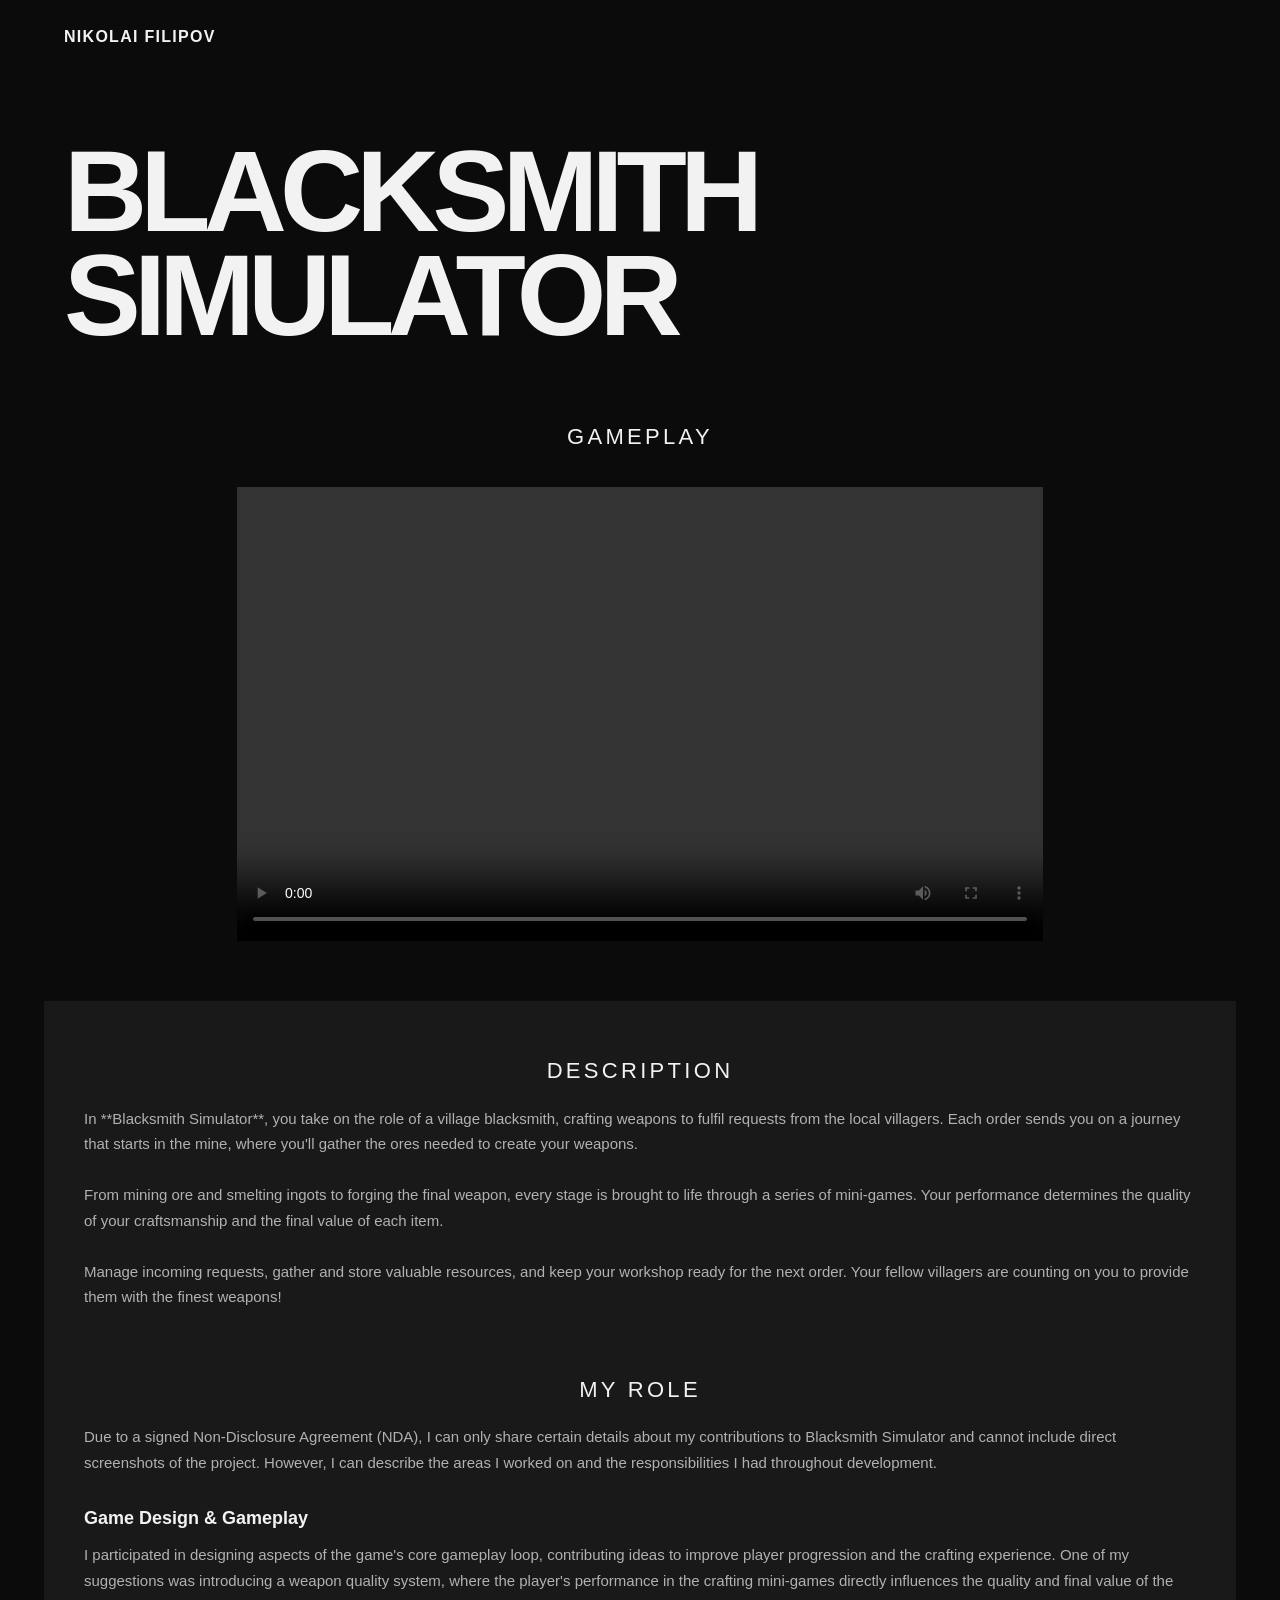
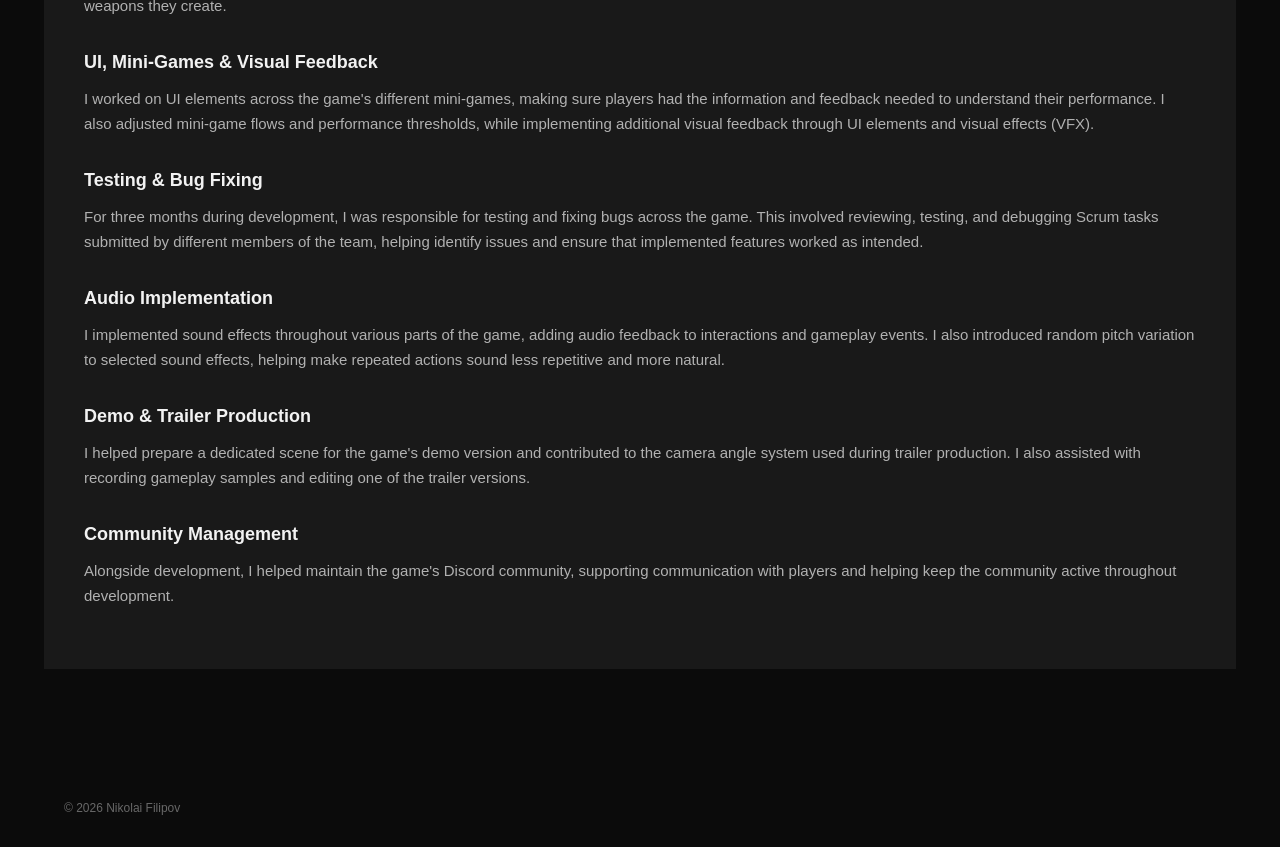
==== blacksmith-sim.html @ 90d4ec83 "1.0 First iteration.  Index VFX Project Kiosk Tower Bang Blacksmith Simulator" ====
<!DOCTYPE html>
<html lang="en">

<head>
    <meta charset="UTF-8">
    <meta name="viewport" content="width=device-width, initial-scale=1.0">

    <title>Nikolai Filipov | Tower Bang</title>

    <link rel="stylesheet" href="style.css">
    <link rel="stylesheet" href="project-style.css">
</head>

<body>

    <!-- NAVBAR -->
    <header class="navbar">
        <a href="index.html" class="logo">NIKOLAI FILIPOV</a>
    </header>




    <main class="project-page">

        <!-- PROJECT TITLE -->
        <section class="project-heading">
            <h1>Blacksmith Simulator</h1>
        </section>

        <!-- SECTION SUBTITLE -->
        <section class="project-subheading">
            <h2>Gameplay</h2>
        </section>

        <!-- GAMEPLAY PLAYER -->
        <section class="project-featured">
            <div class="project-player">
                <video id="projectVideo" controls playsinline preload="metadata">
                    <source src="Assets/blacksmith/gameplay.mp4" type="video/mp4">
                    Your browser does not support video playback.
                </video>
            </div>
        </section>


        <!-- PROJECT INFORMATION PANEL -->
        <section class="project-description">

            <div class="project-description-content">

                <!-- DESCRIPTION -->
                <section class="project-info-section">

                    <h2>Description</h2>

                    <p>
                        In **Blacksmith Simulator**, you take on the role of a village blacksmith, crafting weapons to fulfil requests from the local villagers. Each order sends you on a journey that starts in the mine, where you'll gather the ores needed to create your weapons.
                        <br />
                        <br />
                        From mining ore and smelting ingots to forging the final weapon, every stage is brought to life through a series of mini-games. Your performance determines the quality of your craftsmanship and the final value of each item.
                        <br />
                        <br />
                        Manage incoming requests, gather and store valuable resources, and keep your workshop ready for the next order. Your fellow villagers are counting on you to provide them with the finest weapons!
                        <br />
                    </p>

                </section>



                <!-- MY ROLE -->
                <section class="project-info-section">

                    <h2>My Role</h2>

                    <p>
                        Due to a signed Non-Disclosure Agreement (NDA), I can only share
                        certain details about my contributions to Blacksmith Simulator
                        and cannot include direct screenshots of the project. However,
                        I can describe the areas I worked on and the responsibilities
                        I had throughout development.
                    </p>

                    <h3 class="project-role-subheading">
                        Game Design & Gameplay
                    </h3>

                    <p>
                        I participated in designing aspects of the game's core gameplay
                        loop, contributing ideas to improve player progression and the
                        crafting experience. One of my suggestions was introducing a
                        weapon quality system, where the player's performance in the
                        crafting mini-games directly influences the quality and final
                        value of the weapons they create.
                    </p>

                    <h3 class="project-role-subheading">
                        UI, Mini-Games & Visual Feedback
                    </h3>

                    <p>
                        I worked on UI elements across the game's different mini-games,
                        making sure players had the information and feedback needed to
                        understand their performance. I also adjusted mini-game flows
                        and performance thresholds, while implementing additional
                        visual feedback through UI elements and visual effects (VFX).
                    </p>

                    <h3 class="project-role-subheading">
                        Testing & Bug Fixing
                    </h3>

                    <p>
                        For three months during development, I was responsible for
                        testing and fixing bugs across the game. This involved reviewing,
                        testing, and debugging Scrum tasks submitted by different
                        members of the team, helping identify issues and ensure that
                        implemented features worked as intended.
                    </p>

                    <h3 class="project-role-subheading">
                        Audio Implementation
                    </h3>

                    <p>
                        I implemented sound effects throughout various parts of the
                        game, adding audio feedback to interactions and gameplay events.
                        I also introduced random pitch variation to selected sound
                        effects, helping make repeated actions sound less repetitive
                        and more natural.
                    </p>

                    <h3 class="project-role-subheading">
                        Demo & Trailer Production
                    </h3>

                    <p>
                        I helped prepare a dedicated scene for the game's demo version
                        and contributed to the camera angle system used during trailer
                        production. I also assisted with recording gameplay samples
                        and editing one of the trailer versions.
                    </p>

                    <h3 class="project-role-subheading">
                        Community Management
                    </h3>

                    <p>
                        Alongside development, I helped maintain the game's Discord
                        community, supporting communication with players and helping
                        keep the community active throughout development.
                    </p>

                </section>


            </div>

        </section>


    </main>




    <!-- FOOTER -->
    <footer>
        <p>© 2026 Nikolai Filipov</p>
    </footer>

</body>
</html>
---- style.css ----
* {
    margin: 0;
    padding: 0;
    box-sizing: border-box;
}

html {
    scroll-behavior: smooth;
}

body {
    background: #0b0b0b;
    color: #f2f2f2;
    font-family: Arial, Helvetica, sans-serif;
    line-height: 1.5;
}

a {
    color: inherit;
    text-decoration: none;
}


/* -------------------------
   NAVIGATION
------------------------- */

.navbar {
    position: fixed;

    top: 0;
    left: 0;

    width: 100%;

    display: flex;
    justify-content: space-between;
    align-items: center;

    padding: 25px 5%;

    z-index: 100;
}

.logo {
    font-weight: 700;
    letter-spacing: 0.08em;
}

nav {
    display: flex;
    gap: 30px;
}

nav a {
    font-size: 14px;
    opacity: 0.7;

    transition: opacity 0.2s ease;
}

nav a:hover {
    opacity: 1;
}


/* -------------------------
   HERO
------------------------- */

.hero {
    min-height: 100vh;

    display: flex;
    align-items: center;

        padding: 150px 5%;
}

.hero-content {
    width: 100%;
    max-width: none;

    border-bottom: 1px solid #292929;

    padding-bottom: 100px;
}

.hero-main {
    display: flex;
    align-items: center;
    justify-content: space-between;

    gap: 80px;
}

.hero-text {
    flex: 1;
}

.hero-photo {
    width: 500px;
    height: 550px;

    flex-shrink: 0;

    overflow: hidden;
}

.hero-photo img {
    width: 100%;
    height: 100%;

    object-fit: cover;
}

.eyebrow {
    font-size: 12px;
    letter-spacing: 0.15em;
    opacity: 0.5;

    margin-bottom: 25px;
}

h1 {
    font-size: clamp(50px, 8vw, 120px);

    line-height: 0.95;

    letter-spacing: -0.04em;

    margin-bottom: 40px;
}

h1 span,
.about h2 span {
    opacity: 0.45;
}

.hero-description {
    max-width: 500px;

    font-size: 18px;

    opacity: 0.65;

    margin-bottom: 40px;
}

.button {
    display: inline-block;

    padding: 15px 25px;

    border: 1px solid #555;

    transition:
        background 0.2s ease,
        color 0.2s ease;
}

.button:hover {
    background: #fff;
    color: #000;
}


/* -------------------------
   WORK
------------------------- */

.work {
    padding: 150px 5%;
}

.section-heading {
    margin-bottom: 70px;
}

h2 {
    font-size: clamp(50px, 8vw, 110px);

    line-height: 0.9;

    letter-spacing: -0.04em;
}

.project-grid {
    display: grid;

    grid-template-columns: repeat(2, 1fr);

    gap: 60px 30px;
}

.project-card {
    display: block;
}

.project-image {
    aspect-ratio: 16 / 10;
    background: #191919;
    overflow: hidden;
    transition: transform 0.4s ease;
}

    .project-image img {
        width: 100%;
        height: 100%;
        object-fit: cover;
        display: block;
    }

.project-card:hover .project-image {
    transform: scale(0.98);
}

.project-card:hover .project-image {
    transform: scale(0.98);
}

.project-info {
    padding-top: 20px;
}

.project-info p {
    font-size: 11px;

    letter-spacing: 0.15em;

    opacity: 0.5;

    margin-bottom: 5px;
}

.project-info h3 {
    font-size: 25px;
}

/* -------------------------
   VFX PROJECT CARD
------------------------- */

.vfx-card .project-image {
    position: relative;
    overflow: hidden;
}

    .vfx-card .project-image img {
        width: 100%;
        height: 100%;
        object-fit: cover;
        filter: blur(4px) brightness(0.65);
        transform: scale(1.05);
        transition: filter 0.4s ease, transform 0.4s ease;
    }

/* VFX TITLE OVERLAY */

.vfx-overlay {
    position: absolute;
    inset: 0;
    display: flex;
    justify-content: center;
    align-items: center;
    z-index: 2;
}

    .vfx-overlay span {
        font-size: clamp(24px, 4vw, 50px);
        font-weight: 800;
        letter-spacing: 0.12em;
        color: white;
        text-align: center;
    }

/* HOVER EFFECT */

.vfx-card:hover .project-image img {
    filter: blur(0px) brightness(0.85);
    transform: scale(1);
}


/* -------------------------
   ABOUT
------------------------- */

.about {
    padding: 200px 10%;

    max-width: 1200px;
}

.about h2 {
    margin-bottom: 50px;
}

.about > p:last-child {
    max-width: 600px;

    font-size: 20px;

    opacity: 0.65;
}

/* -------------------------
   EXPERIENCE
------------------------- */

.experience {
    padding: 150px 5%;
}

.experience-intro {
    max-width: 650px;

    font-size: 20px;

    line-height: 1.5;

    opacity: 0.6;

    margin-top: 40px;
}


/* -------------------------
   EXPERIENCE CONTENT
------------------------- */

.experience-content {
    display: grid;

    grid-template-columns: 1.3fr 1fr;

    gap: 80px;


    align-items: start;

    margin-bottom: 100px;
        border-bottom: 1px solid #292929;
}


/* -------------------------
   EXPERIENCE ITEMS
------------------------- */

.experience-item {
    position: relative;

    padding-bottom: 70px;

    margin-bottom: 70px;

    border-bottom: 1px solid #292929;
}

.experience-role {
    font-size: 12px;

    letter-spacing: 0.15em;

    opacity: 0.5;

    margin-bottom: 10px;
}

.experience-item h3 {
    font-size: 35px;

    line-height: 1;

    letter-spacing: -0.02em;

    margin-bottom: 10px;
}
.experience-item.no-separator {
    border-bottom: none;
}

.experience-date {
    font-size: 13px;

    opacity: 0.5;

    margin-bottom: 30px;
}

.experience-description {
    max-width: 700px;

    font-size: 17px;

    line-height: 1.7;

    opacity: 0.65;

    margin-bottom: 20px;
}


/* -------------------------
   HANZE UNIVERSITY
------------------------- */

.university-role {
    display: flex;

    align-items: center;

    gap: 10px;
}

.university-role img {
    width: 24px;

    height: 24px;

    object-fit: contain;

    display: block;
}


/* -------------------------
   EXPERIENCE IMAGE
------------------------- */

.experience-image {
    position: sticky;

    top: 100px;

    width: 100%;

    display: flex;

    justify-content: center;

    align-items: flex-start;
}

.experience-image img {
    width: 144%;

    max-width: none;

    height: auto;

    display: block;
}


/* -------------------------
   WHAT I BRING
------------------------- */

.experience-values {
    margin-top: 100px;

    padding-top: 100px;
    padding-bottom: 100px;

    border-bottom: 1px solid #292929;

    display: grid;

    grid-template-columns: 1.3fr 1fr;

    gap: 100px;

    align-items: start;
}


/* -------------------------
   VALUES TEXT
------------------------- */

.values-content {
    max-width: 750px;
}

.values-content h3 {
    max-width: 700px;

    font-size: clamp(24px, 3vw, 42px);

    line-height: 1.1;

    letter-spacing: -0.02em;

    margin-bottom: 50px;
}

.values-content > p:last-child {
    max-width: 700px;

    font-size: 18px;

    line-height: 1.8;

    opacity: 0.65;
}


/* -------------------------
   VALUES IMAGE
------------------------- */

.values-image {
    width: 100%;
    display: flex;
    justify-content: center;
    align-items: flex-start;
}

.values-image img {
    width: 100%;
    height: auto;
    display: block;
}


/* -------------------------
   VALUES MOBILE
------------------------- */

@media (max-width: 700px) {

    .experience-values {
        grid-template-columns: 1fr;

        gap: 60px;

        margin-top: 60px;

        padding-top: 60px;
    }

    .values-content h3 {
        font-size: 32px;

        margin-bottom: 40px;
    }

    .values-image {
        width: 100%;
    }

    .values-image img {
        width: 100%;

        height: auto;
    }

}

/* -------------------------
   VALUES MOBILE
------------------------- */

@media (max-width: 700px) {

    .experience-values {
        grid-template-columns: 1fr;

        gap: 60px;

        margin-top: 60px;

        padding-top: 60px;
    }

    .values-content h3 {
        font-size: 32px;

        margin-bottom: 40px;
    }

    .values-images {
        gap: 20px;
    }

}

/* -------------------------
   EXPERIENCE MOBILE
------------------------- */

@media (max-width: 700px) {

    .experience {
        padding: 100px 20px;
    }

    .experience-content {
        grid-template-columns: 1fr;

        gap: 60px;

        margin-top: 70px;
    }

    .experience-image {
        position: static;

        width: 100%;

        order: -1;
    }

    .experience-image img {
        width: 120%;

        max-width: 500px;
    }

    .university-role {
        align-items: center;

        gap: 8px;
    }

    .university-role img {
        width: 20px;

        height: 20px;
    }

    .experience-values {
        margin-top: 60px;

        padding-top: 60px;
    }

}



/* -------------------------
   CONTACT
------------------------- */

.contact {
    padding: 200px 10%;

    text-align: center;
}

.contact h2 {
    margin-bottom: 50px;
}

.contact a {
    font-size: 20px;

    border-bottom: 1px solid #555;

    padding-bottom: 5px;
}


/* -------------------------
   FOOTER
------------------------- */

footer {
    padding: 30px 5%;

    opacity: 0.4;

    font-size: 12px;
}


/* -------------------------
   MOBILE
------------------------- */

@media (max-width: 700px) {

    .navbar {
        padding: 20px;
    }

    nav {
        gap: 15px;
    }

    .hero {
        padding: 120px 20px;
    }

    .work {
        padding: 100px 20px;
    }

    .project-grid {
        grid-template-columns: 1fr;
    }

    .about,
    .contact {
        padding: 120px 20px;
    }

    .experience {
    padding: 100px 20px;
}

.experience-content {
    grid-template-columns: 1fr;

    gap: 60px;

    margin-top: 70px;
}

.experience-image {
    position: static;

    order: -1;
}

.experience-image img {
    max-width: 400px;
}

.experience-values {
    margin-top: 60px;

    padding-top: 60px;
}

    /* ------------------------------------------------------------------------------------------------------------------------------------------------------
  VFX PAGE  
------------------------------------------------------------------------------------------------------------------------------------------------------ */

}
---- project-style.css ----
/* =========================
   PROJECT PAGE
========================= */

.project-page {
    width: 100%;
    padding: 140px 5% 100px;
}

/* GAMEPLAY PLAYER */

.project-featured {
    width: 100%;
    display: flex;
    justify-content: center;
    margin-bottom: 60px;
}

.project-player {
    width: 70%;
    aspect-ratio: 16 / 9;
    background: #191919;
    overflow: hidden;
}

    .project-player video {
        width: 100%;
        height: 100%;
        display: block;
        object-fit: contain;
    }


/* PROJECT HEADING */

.project-heading {
    width: 100%;
    margin-bottom: 80px;
}

    .project-heading h1 {
        font-family: Arial, Helvetica, sans-serif;
        font-size: clamp(64px, 9vw, 180px);
        font-weight: 700;
        line-height: 0.9;
        letter-spacing: -0.06em;
        text-transform: uppercase;
    }

/* PROJECT SUBHEADING */

.project-subheading {
    width: 100%;
    display: flex;
    justify-content: center;
    margin-bottom: 40px;
}

    .project-subheading h2 {
        font-family: Arial, Helvetica, sans-serif;
        font-size: 22px;
        font-weight: normal;
        text-align: center;
        text-transform: uppercase;
        letter-spacing: 0.15em;
    }

/* MY ROLE SUBHEADINGS */
.project-role-subheading {
    font-family: Arial, Helvetica, sans-serif;
    font-size: 18px;
    font-weight: 700;
    line-height: 1.5;
    margin-bottom: 15px;
}



/* =========================
   PROJECT INFORMATION PANEL
========================= */

.project-description {
    width: calc(100% + 40px);
    margin-left: -20px;
    padding: 60px 40px;
    background: #191919;
}

.project-description-content {
    width: 100%;
    display: flex;
    flex-direction: column;
    gap: 70px;
}

/* TEXT SECTIONS */

.project-info-section h2 {
    font-family: Arial, Helvetica, sans-serif;
    font-size: 22px;
    font-weight: normal;
    text-align: center;
    text-transform: uppercase;
    letter-spacing: 0.15em;
    margin-bottom: 25px;
}

.project-info-section p,
.project-content-text p,
.project-content-centered p {
    font-size: 15px;
    line-height: 1.7;
    opacity: 0.7;
}

.project-role-subheading {
    font-family: Arial, Helvetica, sans-serif;
    font-size: 18px;
    font-weight: 700;
    line-height: 1.5;
    margin-top: 30px;
    margin-bottom: 10px;
}

/* IMAGE AND TEXT ROWS */

.project-content-row {
    display: flex;
    align-items: center;
    gap: 40px;
}

.project-content-image {
    width: 50%;
    flex-shrink: 0;
}

    .project-content-image img {
        display: block;
        width: 100%;
        height: auto;
    }

.project-content-text {
    flex: 1;
}

/* IMAGE LEFT */

.project-content-row.image-left {
    flex-direction: row;
}

/* IMAGE RIGHT */

.project-content-row.image-right {
    flex-direction: row-reverse;
}

/* CENTERED IMAGE */

.project-content-centered {
    display: flex;
    flex-direction: column;
    align-items: center;
    gap: 20px;
    text-align: center;
}

    .project-content-centered img {
        display: block;
        width: 70%;
        height: auto;
    }

/* MOBILE */

@media (max-width: 700px) {

    .project-description {
        width: calc(100% + 20px);
        margin-left: -10px;
        padding: 35px 20px;
    }

    .project-description-content {
        gap: 45px;
    }

    .project-content-row,
    .project-content-row.image-right {
        flex-direction: column;
        align-items: stretch;
        gap: 20px;
    }

    .project-content-image {
        width: 100%;
    }

    .project-content-centered img {
        width: 100%;
    }
}

/* IMAGES WITH DESCRIPTIONS */
.project-inline-image {
    width: 70%;
    margin: 35px auto;
    display: flex;
    flex-direction: column;
    align-items: center;
}

    .project-inline-image img {
        display: block;
        width: 100%;
        height: auto;
    }

    .project-inline-image figcaption {
        width: 100%;
        margin-top: 10px;
        font-size: 12px;
        font-style: italic;
        text-align: center;
        opacity: 0.6;
        line-height: 1.5;
    }

    .project-inline-image.image-left {
        width: 60%;
        margin-left: 0;
        margin-right: auto;
    }

    .project-inline-image.image-right {
        width: 60%;
        margin-left: auto;
        margin-right: 0;
    }

    .project-inline-image.image-full {
        width: 100%;
    }

/* IMAGE GROUP */
.project-image-group {
    width: 85%;
    margin: 35px auto;
    display: flex;
    flex-direction: column;
    align-items: center;
}

.project-image-group-items {
    width: 100%;
    display: flex;
    justify-content: center;
    align-items: center;
    gap: 20px;
}

    .project-image-group-items img {
        width: 50%;
        height: auto;
        object-fit: contain;
        display: block;
    }

/* SHARED IMAGE CAPTION */
.project-image-caption {
    width: 100%;
    margin-top: 10px;
    font-size: 12px;
    font-style: italic;
    text-align: center;
    opacity: 0.6;
    line-height: 1.5;
}

/* MOBILE */
@media (max-width: 700px) {
    .project-image-group {
        width: 100%;
    }

    .project-image-group-items {
        flex-direction: column;
    }

        .project-image-group-items img {
            width: 100%;
        }
}

/* MOBILE */

@media (max-width: 700px) {
    .project-description {
        width: calc(100% + 20px);
        margin-left: -10px;
        padding: 35px 20px;
    }
}


/* MOBILE */

@media (max-width: 700px) {

    .project-page {
        padding: 110px 20px 80px;
    }

    .project-player {
        width: 100%;
    }

    .project-heading {
        width: 100%;
    }
}
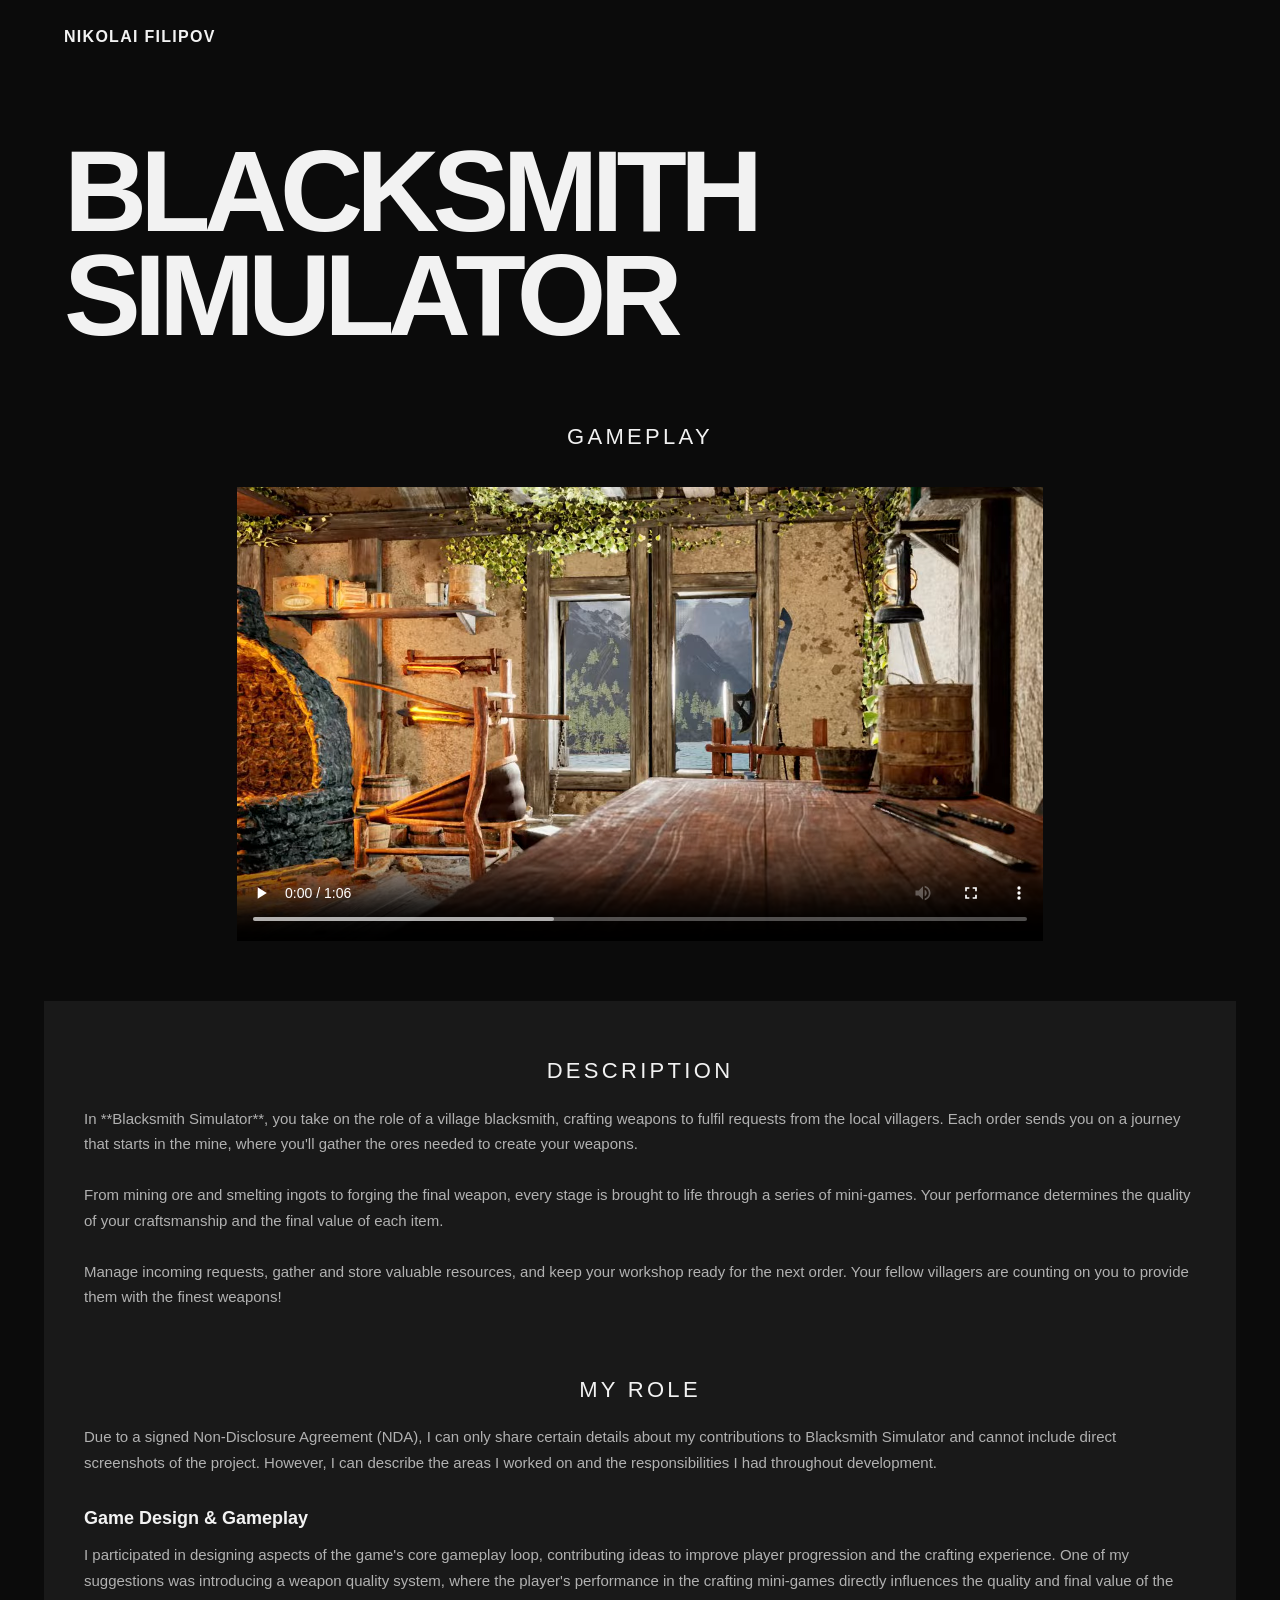
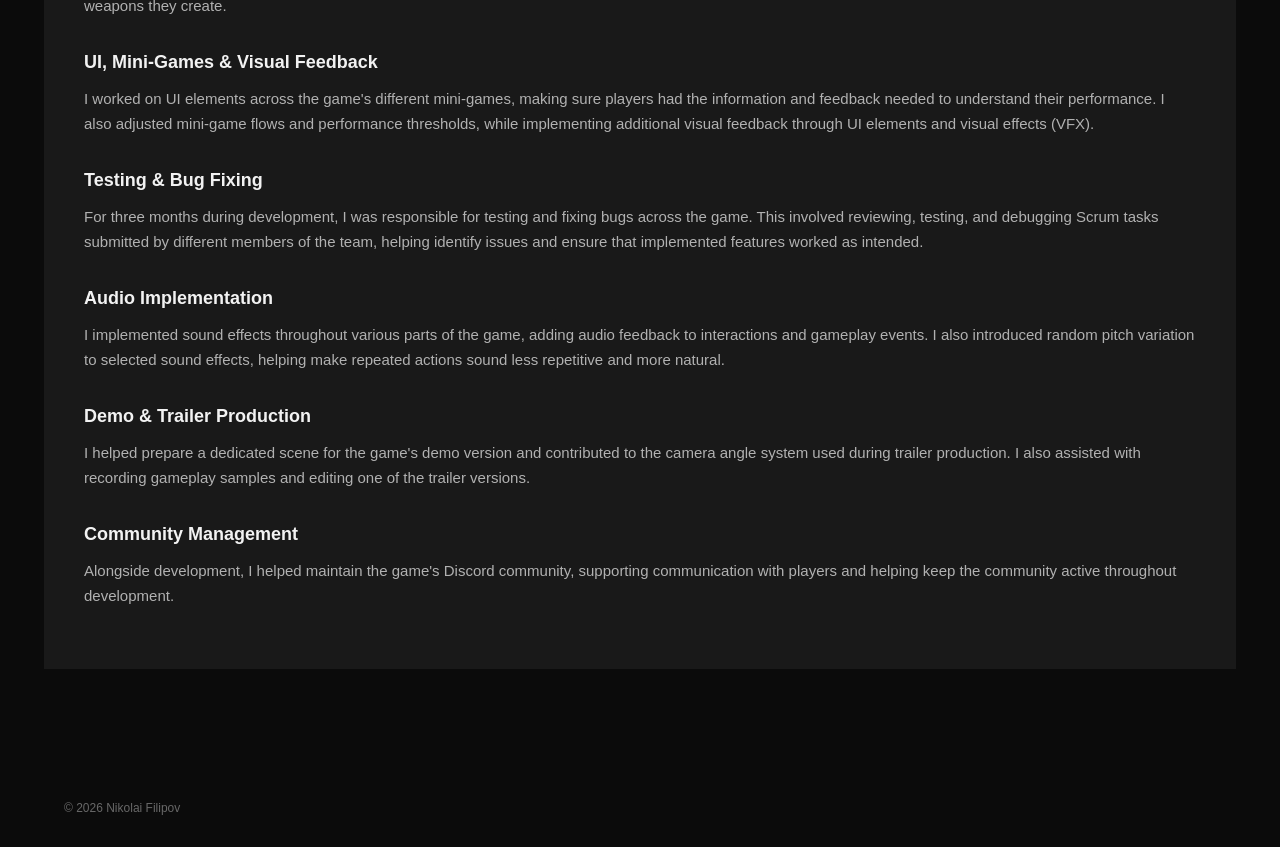
==== commit a2630c37: "Navbar Arrow" ====
--- a/blacksmith-sim.html
+++ b/blacksmith-sim.html
@@ -16,7 +16,10 @@
 
     <!-- NAVBAR -->
     <header class="navbar">
-        <a href="index.html" class="logo">NIKOLAI FILIPOV</a>
+        <a href="index.html" class="logo">
+            <span class="logo-text">NIKOLAI FILIPOV</span>
+            <span class="logo-arrow">←</span>
+        </a>
     </header>
 
 
--- a/style.css
+++ b/style.css
@@ -63,6 +63,36 @@
     opacity: 1;
 }
 
+.logo {
+    position: relative;
+    display: inline-block;
+}
+
+.logo-text,
+.logo-arrow {
+    display: inline-block;
+    transition: opacity 0.25s ease, transform 0.25s ease;
+}
+
+.logo-arrow {
+    position: absolute;
+    left: 0;
+    top: 50%;
+    opacity: 0;
+    transform: translateY(-50%) translateX(-8px);
+    font-size: 28px;
+}
+
+/* Scrolled state */
+.logo.scrolled .logo-text {
+    opacity: 0;
+    transform: translateX(8px);
+}
+
+.logo.scrolled .logo-arrow {
+    opacity: 1;
+    transform: translateY(-50%) translateX(0);
+}
 
 /* -------------------------
    HERO
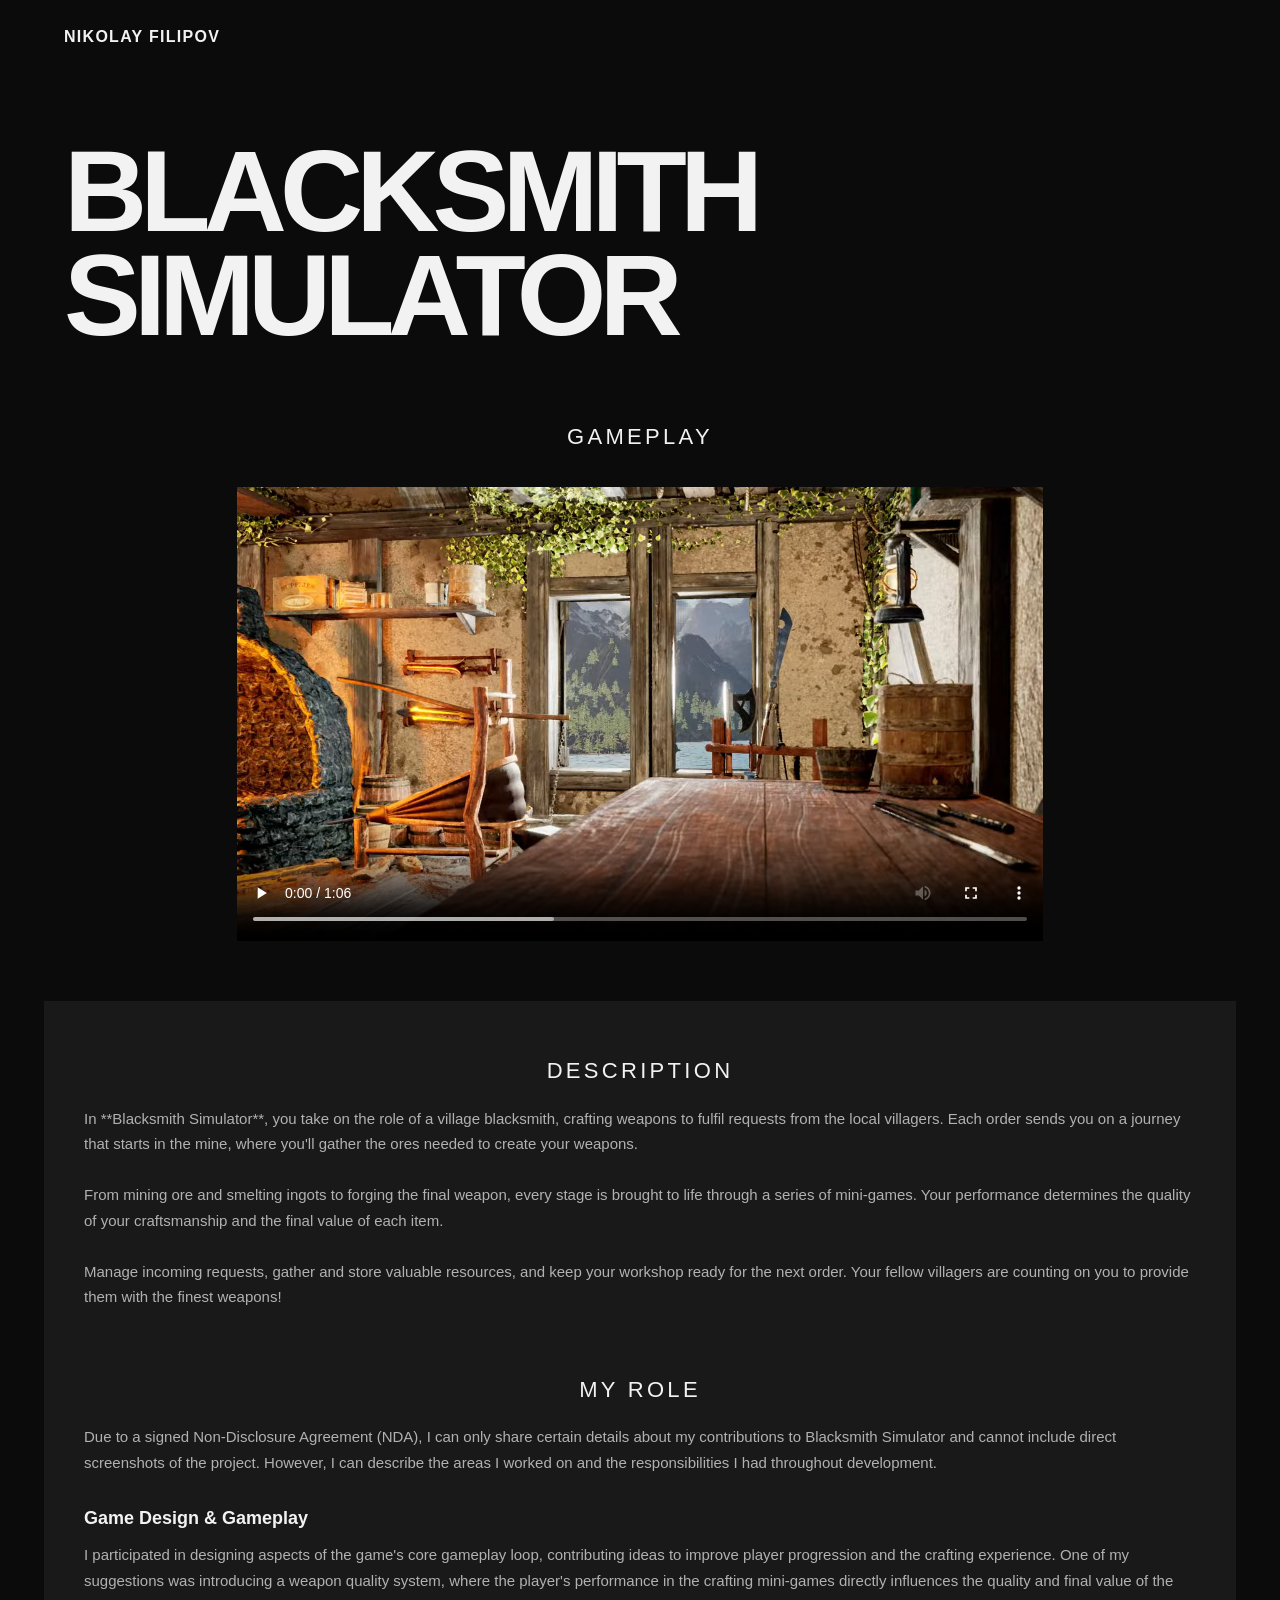
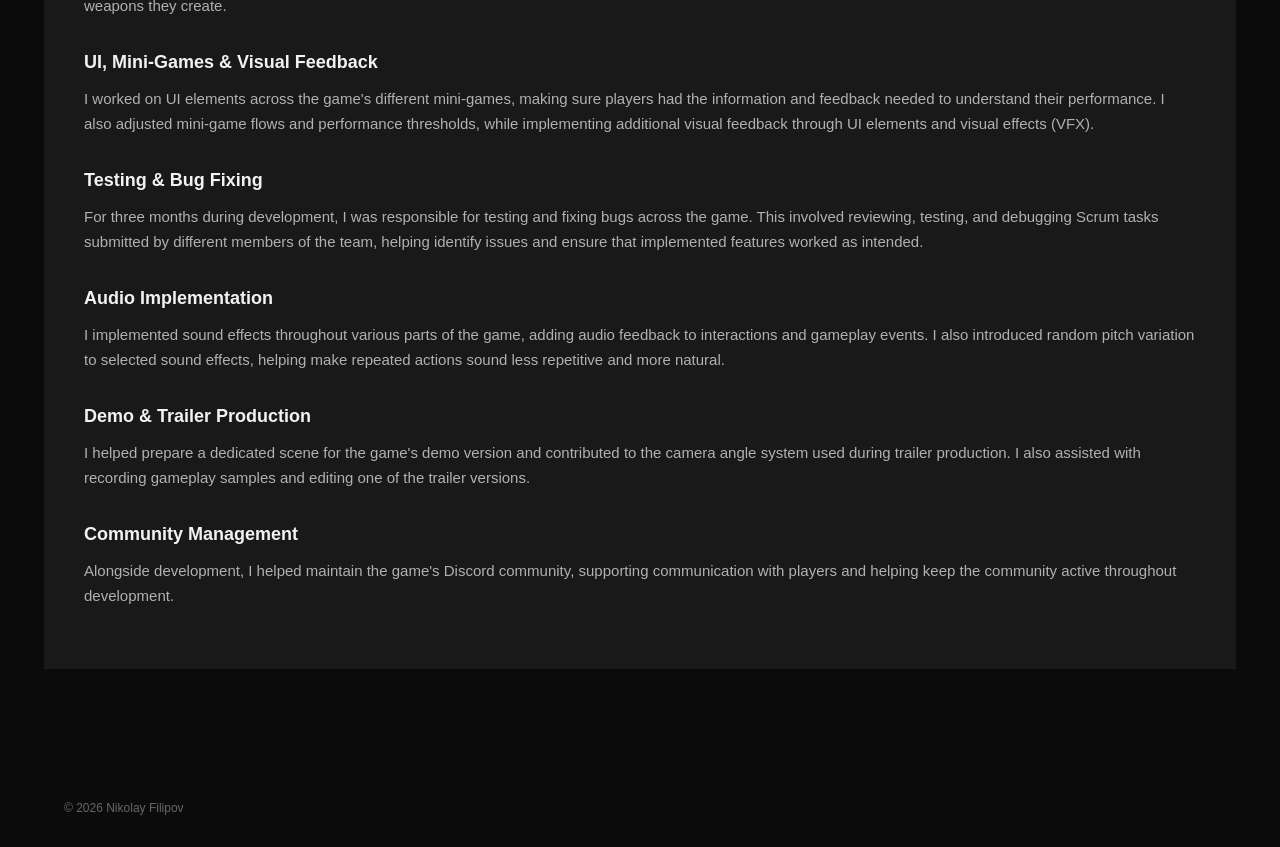
==== commit 7a1c1ac8: "Letter Case fix for Nikolay" ====
--- a/blacksmith-sim.html
+++ b/blacksmith-sim.html
@@ -6,7 +6,7 @@
     <meta charset="UTF-8">
     <meta name="viewport" content="width=device-width, initial-scale=1.0">
 
-    <title>Nikolai Filipov | Tower Bang</title>
+    <title>Nikolay Filipov | Tower Bang</title>
 
     <link rel="stylesheet" href="style.css">
     <link rel="stylesheet" href="project-style.css">
@@ -17,7 +17,7 @@
     <!-- NAVBAR -->
     <header class="navbar">
         <a href="index.html" class="logo">
-            <span class="logo-text">NIKOLAI FILIPOV</span>
+            <span class="logo-text">NIKOLAY FILIPOV</span>
             <span class="logo-arrow">←</span>
         </a>
     </header>
@@ -171,8 +171,8 @@
 
     <!-- FOOTER -->
     <footer>
-        <p>© 2026 Nikolai Filipov</p>
+        <p>© 2026 Nikolay Filipov</p>
     </footer>
-
+    <script src="script.js"></script>
 </body>
 </html>
--- a/project-style.css
+++ b/project-style.css
@@ -74,6 +74,7 @@
     line-height: 1.5;
     margin-bottom: 15px;
 }
+
 
 
 
